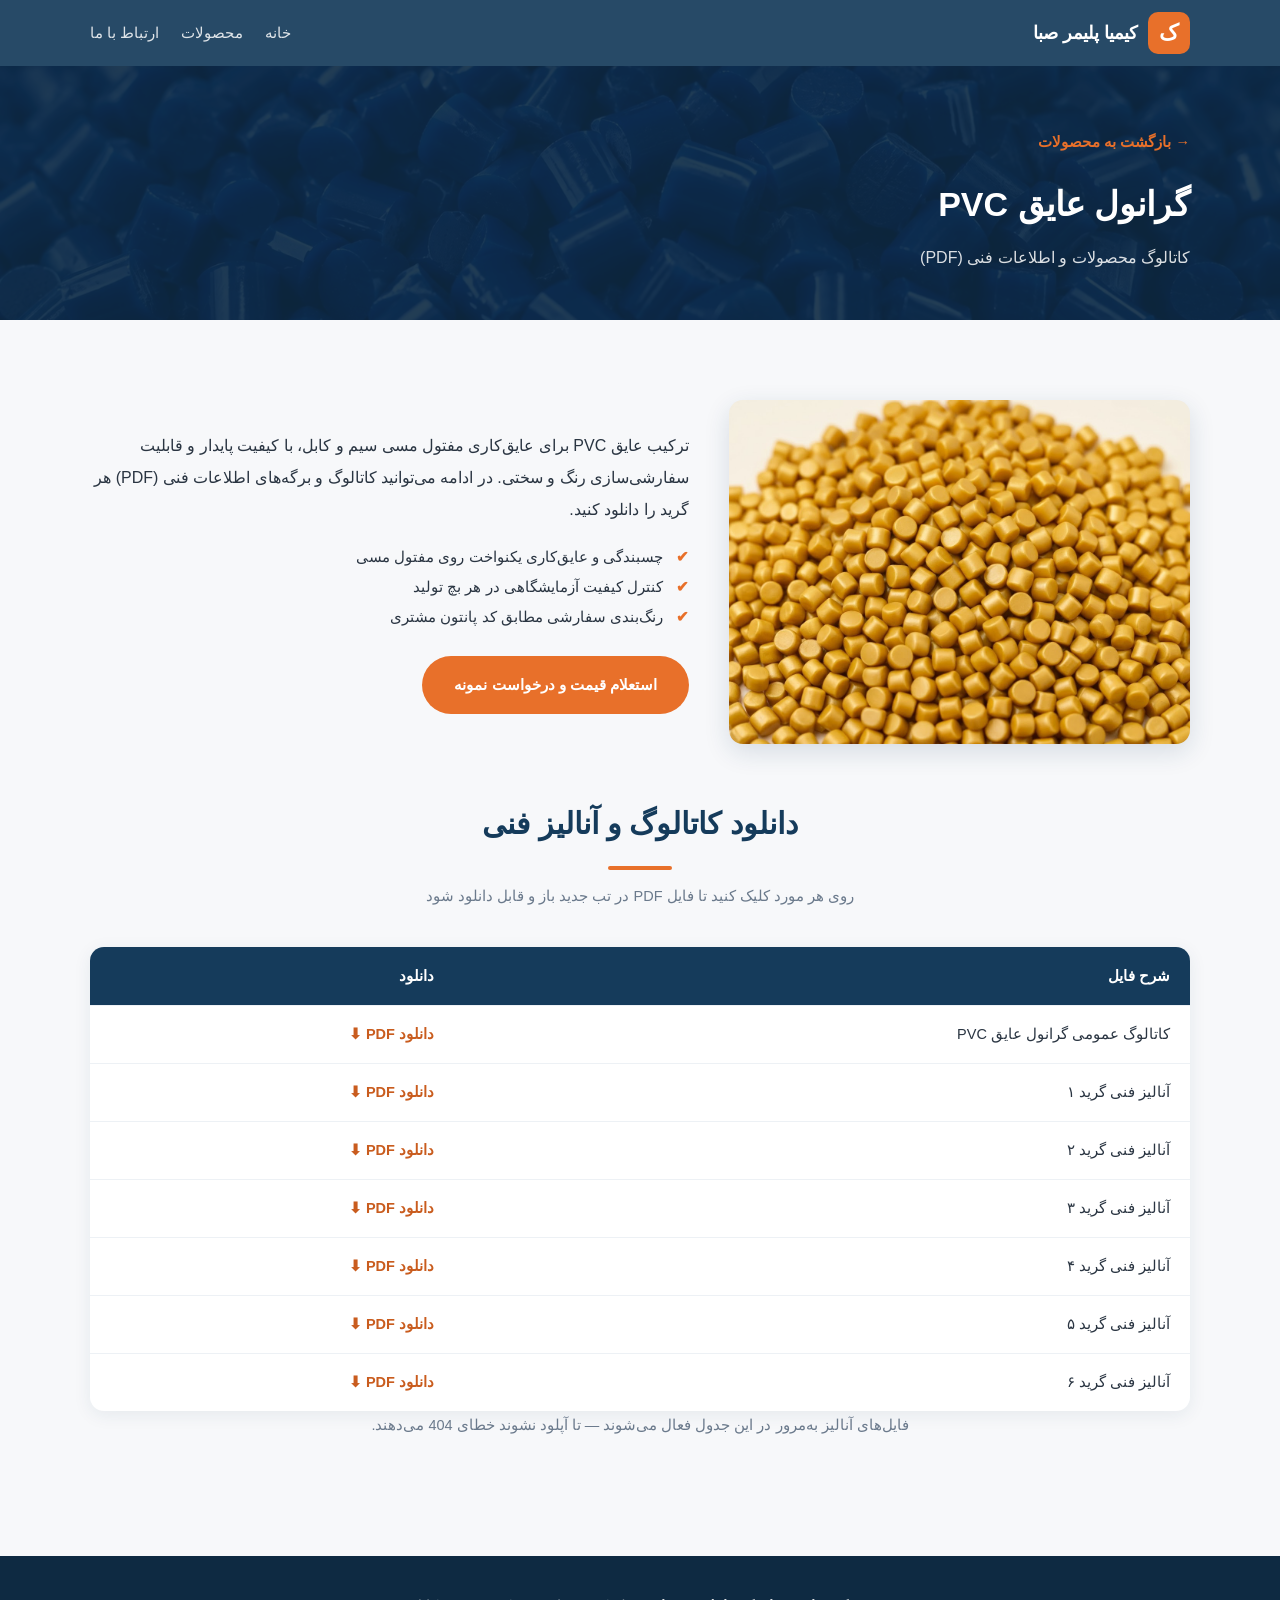
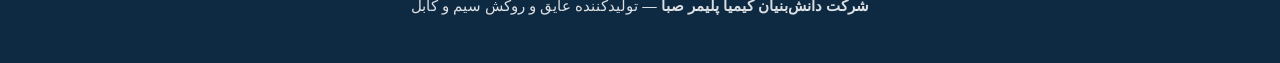
==== insulation.html @ 59b8bde2 "Add files via upload" ====
<!DOCTYPE html>
<html lang="fa" dir="rtl">
<head>
<meta charset="UTF-8">
<meta name="viewport" content="width=device-width, initial-scale=1.0">
<title>گرانول عایق PVC | کیمیا پلیمر صبا</title>
<meta name="description" content="کاتالوگ و اطلاعات فنی گرانول عایق PVC شرکت دانش‌بنیان کیمیا پلیمر صبا">
<link rel="preconnect" href="https://cdn.jsdelivr.net">
<link href="https://cdn.jsdelivr.net/gh/rastikerdar/shabnam-font@v5.0.1/dist/font-face.css" rel="stylesheet">
<link rel="stylesheet" href="style.css">
</head>
<body>

<header class="site-header">
  <div class="container header-inner">
    <a href="index.html" class="logo">
      <img src="logo.png" alt="لوگو" class="logo-img" onerror="this.classList.add('hide')">
      <span class="logo-mark">ک</span>
      <span class="logo-text">کیمیا پلیمر صبا</span>
    </a>
    <nav class="main-nav">
      <a href="index.html">خانه</a>
      <a href="index.html#products">محصولات</a>
      <a href="index.html#contact">ارتباط با ما</a>
    </nav>
  </div>
</header>

<section class="page-hero">
  <div class="container reveal">
    <a href="index.html#products" class="back-link">→ بازگشت به محصولات</a>
    <h1>گرانول عایق PVC</h1>
    <p>کاتالوگ محصولات و اطلاعات فنی (PDF)</p>
  </div>
</section>

<section class="section">
  <div class="container">
    <div class="product-page-grid">
      <img src="product1.jpg" alt="گرانول عایق PVC" class="product-page-img reveal">
      <div class="reveal">
        <p>ترکیب عایق PVC برای عایق‌کاری مفتول مسی سیم و کابل، با کیفیت پایدار و قابلیت سفارشی‌سازی رنگ و سختی. در ادامه می‌توانید کاتالوگ و برگه‌های اطلاعات فنی (PDF) هر گرید را دانلود کنید.</p>
        <ul class="feature-list">
          <li>چسبندگی و عایق‌کاری یکنواخت روی مفتول مسی</li>
          <li>کنترل کیفیت آزمایشگاهی در هر بچ تولید</li>
          <li>رنگ‌بندی سفارشی مطابق کد پانتون مشتری</li>
        </ul>
        <a href="mailto:sales@kimiapolymersaba.ir" class="btn btn-primary">استعلام قیمت و درخواست نمونه</a>
      </div>
    </div>

    <h2 class="section-title">دانلود کاتالوگ و آنالیز فنی</h2>
    <p class="section-hint">روی هر مورد کلیک کنید تا فایل PDF در تب جدید باز و قابل دانلود شود</p>
    <table class="pdf-table reveal">
      <tr><th>شرح فایل</th><th>دانلود</th></tr>
      <tr><td>کاتالوگ عمومی گرانول عایق PVC</td><td><a href="insulation-catalog.pdf" class="pdf-link">دانلود PDF ⬇</a></td></tr>
      <tr><td>آنالیز فنی گرید ۱</td><td><a href="insulation-01.pdf" class="pdf-link">دانلود PDF ⬇</a></td></tr>
      <tr><td>آنالیز فنی گرید ۲</td><td><a href="insulation-02.pdf" class="pdf-link">دانلود PDF ⬇</a></td></tr>
      <tr><td>آنالیز فنی گرید ۳</td><td><a href="insulation-03.pdf" class="pdf-link">دانلود PDF ⬇</a></td></tr>
      <tr><td>آنالیز فنی گرید ۴</td><td><a href="insulation-04.pdf" class="pdf-link">دانلود PDF ⬇</a></td></tr>
      <tr><td>آنالیز فنی گرید ۵</td><td><a href="insulation-05.pdf" class="pdf-link">دانلود PDF ⬇</a></td></tr>
      <tr><td>آنالیز فنی گرید ۶</td><td><a href="insulation-06.pdf" class="pdf-link">دانلود PDF ⬇</a></td></tr>
    </table>
    <p class="section-hint">فایل‌های آنالیز به‌مرور در این جدول فعال می‌شوند — تا آپلود نشوند خطای 404 می‌دهند.</p>
  </div>
</section>

<footer class="site-footer">
  <div class="container footer-inner">
    <p><strong>شرکت دانش‌بنیان کیمیا پلیمر صبا</strong> — تولیدکننده عایق و روکش سیم و کابل</p>
  </div>
</footer>

<script src="script.js"></script>
</body>
</html>
---- style.css ----
/* ===== متغیرها ===== */
:root {
  --navy: #153B5B;
  --navy-dark: #0E2A42;
  --orange: #E8702A;
  --orange-dark: #C95C1E;
  --bg: #F7F8FA;
  --white: #FFFFFF;
  --text: #2A3542;
  --muted: #6B7A8C;
  --radius: 14px;
}

* { margin: 0; padding: 0; box-sizing: border-box; }

html { scroll-behavior: smooth; }

body {
  font-family: 'Shabnam', Tahoma, sans-serif;
  color: var(--text);
  background: var(--bg);
  line-height: 2;
}

.container { max-width: 1140px; margin: 0 auto; padding: 0 20px; }

/* ===== هدر ===== */
.site-header {
  position: sticky; top: 0; z-index: 100;
  background: rgba(21, 59, 91, 0.92);
  backdrop-filter: blur(10px);
  -webkit-backdrop-filter: blur(10px);
}
.header-inner {
  display: flex; align-items: center; gap: 28px;
  padding: 12px 20px;
}
.logo { display: flex; align-items: center; gap: 10px; text-decoration: none; }
.logo-img { height: 44px; width: auto; }
.logo-img.hide { display: none; }
.logo-mark {
  width: 42px; height: 42px; border-radius: 10px;
  background: var(--orange); color: #fff;
  display: flex; align-items: center; justify-content: center;
  font-size: 22px; font-weight: 800;
}
/* وقتی لوگوی واقعی آپلود شد، حرف «ک» پنهان می‌شود */
.logo-img:not(.hide) + .logo-mark { display: none; }
.logo-text { color: #fff; font-weight: 700; font-size: 18px; }
.main-nav { display: flex; gap: 22px; margin-inline-start: auto; }
.main-nav a {
  color: rgba(255,255,255,0.85); text-decoration: none;
  font-size: 15px; transition: color .2s;
}
.main-nav a:hover { color: var(--orange); }
.header-phone {
  color: #fff; text-decoration: none; font-weight: 700;
  background: rgba(255,255,255,0.12);
  padding: 8px 16px; border-radius: 30px; font-size: 15px;
  transition: background .2s;
}
.header-phone:hover { background: rgba(255,255,255,0.22); }
.menu-btn {
  display: none; background: none; border: none;
  color: #fff; font-size: 26px; cursor: pointer;
}

/* ===== بنر اصلی ===== */
.hero {
  position: relative; min-height: 520px;
  display: flex; align-items: center;
  background: var(--navy) url('granule.jpg') center/cover no-repeat;
}
.hero-overlay {
  position: absolute; inset: 0;
  background: linear-gradient(90deg, rgba(14,42,66,0.92), rgba(14,42,66,0.72));
}
.hero-content { position: relative; color: #fff; padding: 80px 20px; }
.hero-content h1 { font-size: 44px; font-weight: 800; margin-bottom: 14px; }
.hero-content p { font-size: 19px; opacity: .9; max-width: 640px; margin-bottom: 30px; }
.hero-actions { display: flex; gap: 14px; flex-wrap: wrap; }

.btn {
  display: inline-block; padding: 12px 30px; border-radius: 30px;
  text-decoration: none; font-weight: 700; font-size: 15px;
  border: 2px solid transparent; cursor: pointer;
  transition: all .2s; font-family: inherit;
}
.btn-primary { background: var(--orange); color: #fff; }
.btn-primary:hover { background: var(--orange-dark); }
.btn-outline { border-color: rgba(255,255,255,.6); color: #fff; }
.btn-outline:hover { background: rgba(255,255,255,.12); }

/* ===== بخش‌ها ===== */
.section { padding: 80px 0; }
.section-alt { background: var(--white); }
.section-title {
  text-align: center; font-size: 30px; font-weight: 800;
  color: var(--navy); margin-bottom: 12px; position: relative;
}
.section-title::after {
  content: ''; display: block; width: 64px; height: 4px;
  background: var(--orange); border-radius: 4px;
  margin: 12px auto 0;
}
.section-hint {
  text-align: center; color: var(--muted); font-size: 14.5px;
  margin-bottom: 36px;
}

/* ===== درباره ما ===== */
.about-grid {
  display: grid; grid-template-columns: 1.4fr 1fr; gap: 40px; align-items: center;
}
.about-text p { margin-bottom: 16px; font-size: 16.5px; }
.about-cards { display: grid; gap: 16px; }
.fact-card {
  background: var(--white); border-radius: var(--radius);
  padding: 22px; text-align: center;
  box-shadow: 0 4px 18px rgba(21,59,91,0.08);
  border-inline-start: 4px solid var(--orange);
}
.fact-num { display: block; font-size: 24px; font-weight: 800; color: var(--navy); }
.fact-label { font-size: 14px; color: var(--muted); }

/* ===== محصولات ===== */
.products-grid {
  display: grid; grid-template-columns: repeat(3, 1fr); gap: 26px;
}
.product-card {
  background: var(--white); border-radius: var(--radius); overflow: hidden;
  box-shadow: 0 4px 18px rgba(21,59,91,0.08);
  transition: transform .25s, box-shadow .25s;
  cursor: pointer;
  text-decoration: none; color: var(--text); display: block;
}
.product-card:hover, .product-card:focus-visible {
  transform: translateY(-6px); box-shadow: 0 12px 28px rgba(21,59,91,0.14);
  outline: none;
}
.product-card img { width: 100%; height: 210px; object-fit: cover; display: block; background: #E7EBF0; }
.product-card h3 { color: var(--navy); font-size: 19px; margin: 18px 20px 8px; }
.product-card p { font-size: 14.5px; color: var(--muted); margin: 0 20px 10px; }
.product-more {
  display: inline-block; margin: 0 20px 20px;
  color: var(--orange); font-size: 14px; font-weight: 700;
}

/* ===== بنر نمایشگاه ===== */
.event-banner { padding: 10px 0; }
.event-inner {
  background: linear-gradient(120deg, var(--orange), #F0934F);
  color: #fff; border-radius: 18px;
  padding: 30px 34px; text-align: center;
  box-shadow: 0 10px 30px rgba(232,112,42,0.35);
}
.event-icon { font-size: 34px; display: block; margin-bottom: 8px; }
.event-inner p { font-size: 18px; font-weight: 600; }
.event-inner strong { font-size: 20px; }

/* ===== گالری ===== */
.gallery-subtitle {
  color: var(--navy); font-size: 20px; font-weight: 800;
  margin: 44px 0 18px; text-align: center;
}
.gallery-grid {
  display: grid; grid-template-columns: repeat(3, 1fr); gap: 16px;
}
.gallery-grid.two { grid-template-columns: repeat(2, 1fr); max-width: 760px; margin: 0 auto; }
.gallery-item {
  border-radius: var(--radius); overflow: hidden; cursor: pointer;
  background: #E7EBF0;
}
.gallery-item img {
  width: 100%; height: 200px; object-fit: cover; display: block;
  transition: transform .3s;
}
.gallery-item:hover img { transform: scale(1.06); }

/* ===== ویدیو ===== */
.video-box {
  max-width: 820px; margin: 0 auto;
  background: var(--bg); border: 2px dashed #C7D2DE;
  border-radius: var(--radius);
  padding: 60px 30px; text-align: center;
  color: var(--muted); font-size: 16px;
}
.video-box iframe { width: 100%; aspect-ratio: 16 / 9; border: 0; border-radius: 12px; }

/* ===== صفحات محصول ===== */
.page-hero {
  background: var(--navy) url('granule.jpg') center/cover no-repeat;
  position: relative; padding: 60px 0 46px;
}
.page-hero::before {
  content: ''; position: absolute; inset: 0;
  background: rgba(14,42,66,0.9);
}
.page-hero .container { position: relative; color: #fff; }
.page-hero h1 { font-size: 34px; font-weight: 800; margin: 12px 0 4px; }
.page-hero p { opacity: .85; }
.back-link { color: var(--orange); text-decoration: none; font-size: 14.5px; font-weight: 700; }
.back-link:hover { text-decoration: underline; }
.product-page-grid {
  display: grid; grid-template-columns: 1fr 1.3fr; gap: 40px;
  align-items: center; margin-bottom: 50px;
}
.product-page-img {
  width: 100%; border-radius: var(--radius);
  box-shadow: 0 8px 26px rgba(21,59,91,0.14);
  background: #E7EBF0;
}
.feature-list { list-style: none; margin: 16px 0 24px; }
.feature-list li { padding-inline-start: 26px; position: relative; font-size: 15px; }
.feature-list li::before {
  content: '✔'; position: absolute; inset-inline-start: 0;
  color: var(--orange); font-weight: 800;
}
.pdf-table {
  width: 100%; border-collapse: collapse;
  background: var(--white); border-radius: var(--radius); overflow: hidden;
  box-shadow: 0 4px 18px rgba(21,59,91,0.08);
}
.pdf-table th {
  background: var(--navy); color: #fff;
  padding: 14px 20px; text-align: right; font-size: 15px;
}
.pdf-table td { padding: 14px 20px; border-top: 1px solid #EDF1F5; font-size: 14.5px; }
.pdf-table tr:hover td { background: #FBF6F2; }
.pdf-link {
  color: var(--orange-dark); text-decoration: none; font-weight: 700; white-space: nowrap;
}
.pdf-link:hover { text-decoration: underline; }

/* ===== لایت‌باکس ===== */
.lightbox {
  position: fixed; inset: 0; z-index: 200;
  background: rgba(14,42,66,0.92);
  display: none; align-items: center; justify-content: center;
}
.lightbox.open { display: flex; }
.lightbox img { max-width: 92vw; max-height: 88vh; border-radius: 10px; }
.lightbox-close {
  position: absolute; top: 22px; inset-inline-end: 26px;
  background: none; border: none; color: #fff; font-size: 30px; cursor: pointer;
}

/* ===== مودال آنالیز محصول سفارشی ===== */
.modal {
  position: fixed; inset: 0; z-index: 300;
  background: rgba(14,42,66,0.75);
  display: none; align-items: flex-start; justify-content: center;
  padding: 40px 16px; overflow-y: auto;
}
.modal.open { display: flex; }
.modal-box {
  background: var(--white); border-radius: 18px;
  max-width: 720px; width: 100%; position: relative;
  animation: modalIn .25s ease;
}
@keyframes modalIn {
  from { opacity: 0; transform: translateY(30px); }
  to { opacity: 1; transform: none; }
}
.modal-close {
  position: absolute; top: 16px; inset-inline-start: 16px;
  width: 38px; height: 38px; border-radius: 50%;
  background: var(--bg); border: none; cursor: pointer;
  font-size: 18px; color: var(--muted);
  transition: background .2s;
}
.modal-close:hover { background: #FDE8DE; color: var(--orange-dark); }
.modal-header {
  background: var(--navy); color: #fff;
  border-radius: 18px 18px 0 0;
  padding: 30px 56px 22px 30px;
}
.modal-header h2 { font-size: 24px; font-weight: 800; }
.modal-note { font-size: 14.5px; opacity: .85; margin-top: 6px; }
.modal-body { padding: 26px 30px 10px; }
.modal-sub {
  color: var(--navy); font-size: 17px; font-weight: 800;
  margin: 14px 0 12px;
  padding-inline-start: 12px; border-inline-start: 4px solid var(--orange);
}
.spec-table { width: 100%; border-collapse: collapse; }
.spec-table tr { border-bottom: 1px solid #EDF1F5; }
.spec-table tr:last-child { border-bottom: none; }
.spec-table td { padding: 10px 8px; font-size: 14.5px; }
.spec-table td:first-child { color: var(--muted); width: 55%; }
.spec-table td:last-child { font-weight: 700; color: var(--navy); }
.modal-footer {
  padding: 20px 30px 26px; text-align: center;
  border-top: 1px solid #EDF1F5; margin-top: 16px;
}
.modal-footer p { font-size: 13.5px; color: var(--muted); margin-bottom: 12px; }

/* ===== ارتباط با ما ===== */
.contact-subtitle {
  color: var(--navy); font-size: 20px; font-weight: 800; margin: 40px 0 18px;
}
.contact-grid {
  display: grid; grid-template-columns: repeat(auto-fit, minmax(220px, 1fr));
  gap: 18px;
}
.contact-card {
  background: var(--white); border-radius: var(--radius);
  padding: 24px 20px; text-align: center; text-decoration: none;
  box-shadow: 0 4px 18px rgba(21,59,91,0.08);
  border-top: 3px solid var(--orange);
  transition: transform .2s, box-shadow .2s;
  display: block; color: var(--text);
}
.contact-card:hover { transform: translateY(-4px); box-shadow: 0 10px 24px rgba(21,59,91,0.14); }
.contact-icon { font-size: 30px; display: block; margin-bottom: 10px; }
.contact-card strong { display: block; color: var(--navy); font-size: 16px; }
.contact-card > small { color: var(--muted); font-size: 13.5px; margin-top: 4px; display: block; }
.person { cursor: default; }
.person-tel, .person-mail {
  display: block; margin-top: 10px;
  text-decoration: none; font-size: 13.5px; font-weight: 700;
  color: var(--navy); direction: ltr;
}
.person-tel { color: var(--orange-dark); }
.person-tel:hover, .person-mail:hover { text-decoration: underline; }

.contact-form {
  margin-top: 44px; background: var(--white); border-radius: var(--radius);
  padding: 30px; box-shadow: 0 4px 18px rgba(21,59,91,0.08);
  max-width: 640px; margin-inline: auto;
}
.contact-form input, .contact-form textarea {
  width: 100%; padding: 12px 16px; margin-bottom: 14px;
  border: 1.5px solid #DDE3EA; border-radius: 10px;
  font-family: inherit; font-size: 15px; background: var(--bg);
}
.contact-form input:focus, .contact-form textarea:focus {
  outline: none; border-color: var(--orange);
}
.form-row { display: grid; grid-template-columns: 1fr 1fr; gap: 14px; }
.contact-form .btn { width: 100%; }
.form-msg { text-align: center; color: #1B8A4B; font-weight: 700; margin-top: 12px; min-height: 24px; }

/* ===== فوتر ===== */
.site-footer {
  background: var(--navy-dark); color: rgba(255,255,255,0.85);
  padding: 36px 0; font-size: 14.5px;
}
.footer-inner { text-align: center; }
.footer-inner p { margin-bottom: 6px; }
.copy { opacity: .6; margin-top: 14px !important; font-size: 13px; }

/* ===== انیمیشن reveal ===== */
.reveal { opacity: 0; transform: translateY(24px); transition: opacity .6s ease, transform .6s ease; }
.reveal.visible { opacity: 1; transform: none; }

/* ===== ریسپانسیو ===== */
@media (max-width: 900px) {
  .header-phone { display: none; }
  .menu-btn { display: block; margin-inline-start: auto; }
  .main-nav {
    display: none; position: absolute; top: 100%; inset-inline: 0;
    background: var(--navy); flex-direction: column; gap: 0;
    padding: 10px 0;
  }
  .main-nav.open { display: flex; }
  .main-nav a { padding: 12px 24px; }
  .hero-content h1 { font-size: 32px; }
  .about-grid, .products-grid, .gallery-grid,
  .gallery-grid.two, .product-page-grid { grid-template-columns: 1fr; }
  .form-row { grid-template-columns: 1fr; }
  .section { padding: 56px 0; }
  .event-inner p { font-size: 15.5px; }
  .event-inner strong { font-size: 17px; }
  .pdf-table { display: block; overflow-x: auto; }
}
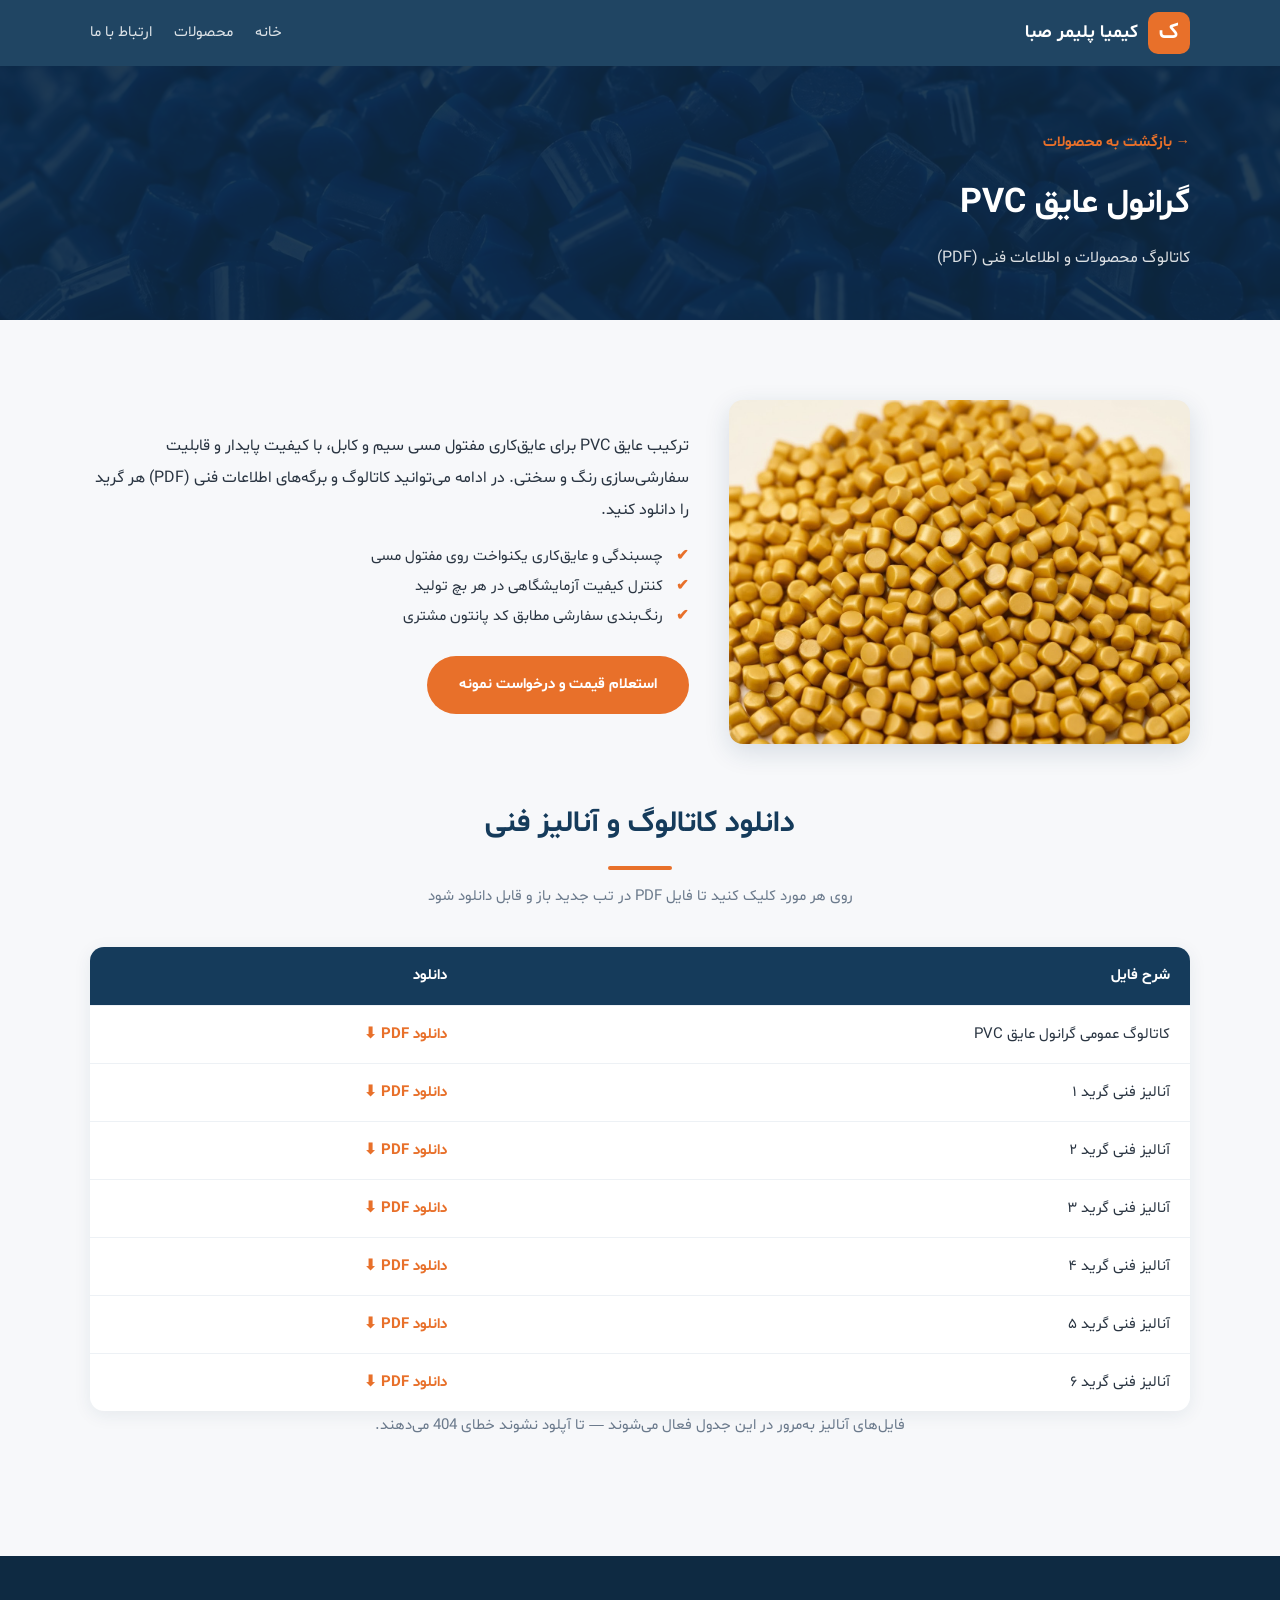
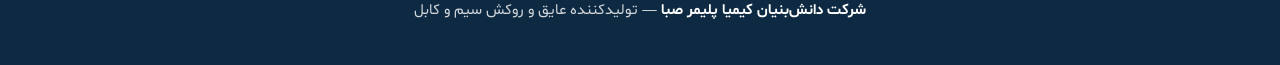
==== commit 9d37bdff: "Add files via upload" ====
--- a/insulation.html
+++ b/insulation.html
@@ -5,8 +5,6 @@
 <meta name="viewport" content="width=device-width, initial-scale=1.0">
 <title>گرانول عایق PVC | کیمیا پلیمر صبا</title>
 <meta name="description" content="کاتالوگ و اطلاعات فنی گرانول عایق PVC شرکت دانش‌بنیان کیمیا پلیمر صبا">
-<link rel="preconnect" href="https://cdn.jsdelivr.net">
-<link href="https://cdn.jsdelivr.net/gh/rastikerdar/shabnam-font@v5.0.1/dist/font-face.css" rel="stylesheet">
 <link rel="stylesheet" href="style.css">
 </head>
 <body>
--- a/style.css
+++ b/style.css
@@ -1,3 +1,19 @@
+/* ===== فونت شبنم — میزبانی داخل خود سایت (بدون وابستگی به CDN خارجی) ===== */
+@font-face {
+  font-family: 'Shabnam';
+  src: url('Shabnam.woff2') format('woff2');
+  font-weight: normal;
+  font-style: normal;
+  font-display: swap;
+}
+@font-face {
+  font-family: 'Shabnam';
+  src: url('Shabnam-Bold.woff2') format('woff2');
+  font-weight: bold;
+  font-style: normal;
+  font-display: swap;
+}
+
 /* ===== متغیرها ===== */
 :root {
   --navy: #153B5B;
@@ -27,9 +43,7 @@
 /* ===== هدر ===== */
 .site-header {
   position: sticky; top: 0; z-index: 100;
-  background: rgba(21, 59, 91, 0.92);
-  backdrop-filter: blur(10px);
-  -webkit-backdrop-filter: blur(10px);
+  background: rgba(21, 59, 91, 0.95);
 }
 .header-inner {
   display: flex; align-items: center; gap: 28px;
@@ -226,151 +240,130 @@
   padding: 14px 20px; text-align: right; font-size: 15px;
 }
 .pdf-table td { padding: 14px 20px; border-top: 1px solid #EDF1F5; font-size: 14.5px; }
-.pdf-table tr:hover td { background: #FBF6F2; }
-.pdf-link {
-  color: var(--orange-dark); text-decoration: none; font-weight: 700; white-space: nowrap;
-}
+.pdf-table tr:hover td { background: #F4F7FA; }
+.pdf-link { color: var(--orange); text-decoration: none; font-weight: 700; }
 .pdf-link:hover { text-decoration: underline; }
+
+/* ===== ارتباط با ما ===== */
+.contact-subtitle {
+  color: var(--navy); font-size: 20px; font-weight: 800;
+  margin: 44px 0 18px; text-align: center;
+}
+.contact-grid {
+  display: grid; grid-template-columns: repeat(auto-fit, minmax(220px, 1fr));
+  gap: 18px; margin-bottom: 26px;
+}
+.contact-card {
+  background: var(--white); border-radius: var(--radius);
+  padding: 26px 20px; text-align: center;
+  box-shadow: 0 4px 18px rgba(21,59,91,0.08);
+  border-top: 4px solid var(--orange);
+  color: var(--text); text-decoration: none;
+  display: flex; flex-direction: column; align-items: center; gap: 4px;
+}
+.contact-icon { font-size: 30px; }
+.contact-card strong { color: var(--navy); font-size: 16px; word-break: break-all; }
+.contact-card small { color: var(--muted); font-size: 13.5px; }
+.person-tel, .person-mail {
+  color: var(--orange); text-decoration: none; font-size: 14px; font-weight: 700;
+  margin-top: 4px; word-break: break-all;
+}
+.person-tel:hover, .person-mail:hover { text-decoration: underline; }
+
+/* ===== فرم تماس ===== */
+.contact-form {
+  max-width: 640px; margin: 40px auto 0;
+  background: var(--white); border-radius: var(--radius);
+  padding: 30px; box-shadow: 0 4px 18px rgba(21,59,91,0.08);
+  display: flex; flex-direction: column; gap: 14px;
+}
+.form-row { display: grid; grid-template-columns: 1fr 1fr; gap: 14px; }
+.contact-form input, .contact-form textarea {
+  font-family: inherit; font-size: 15px;
+  border: 1px solid #D6DEE7; border-radius: 10px;
+  padding: 12px 16px; background: var(--bg); color: var(--text);
+}
+.contact-form input:focus, .contact-form textarea:focus {
+  outline: none; border-color: var(--orange);
+}
+.form-msg { color: #1B8A4B; font-weight: 700; font-size: 14.5px; min-height: 22px; }
+
+/* ===== فوتر ===== */
+.site-footer {
+  background: var(--navy-dark); color: rgba(255,255,255,0.8);
+  padding: 40px 0; text-align: center; font-size: 14.5px;
+}
+.site-footer strong { color: #fff; }
+.site-footer .copyright { margin-top: 10px; font-size: 13px; opacity: .7; }
 
 /* ===== لایت‌باکس ===== */
 .lightbox {
   position: fixed; inset: 0; z-index: 200;
-  background: rgba(14,42,66,0.92);
+  background: rgba(10, 24, 38, 0.92);
   display: none; align-items: center; justify-content: center;
+  padding: 30px;
 }
 .lightbox.open { display: flex; }
-.lightbox img { max-width: 92vw; max-height: 88vh; border-radius: 10px; }
+.lightbox img {
+  max-width: 92vw; max-height: 88vh;
+  border-radius: 12px; box-shadow: 0 20px 60px rgba(0,0,0,0.5);
+}
 .lightbox-close {
   position: absolute; top: 22px; inset-inline-end: 26px;
-  background: none; border: none; color: #fff; font-size: 30px; cursor: pointer;
-}
-
-/* ===== مودال آنالیز محصول سفارشی ===== */
+  background: none; border: none; color: #fff;
+  font-size: 32px; cursor: pointer;
+}
+
+/* ===== مودال محصول ===== */
 .modal {
-  position: fixed; inset: 0; z-index: 300;
-  background: rgba(14,42,66,0.75);
-  display: none; align-items: flex-start; justify-content: center;
-  padding: 40px 16px; overflow-y: auto;
+  position: fixed; inset: 0; z-index: 200;
+  background: rgba(10, 24, 38, 0.92);
+  display: none; align-items: center; justify-content: center;
+  padding: 20px;
 }
 .modal.open { display: flex; }
 .modal-box {
-  background: var(--white); border-radius: 18px;
-  max-width: 720px; width: 100%; position: relative;
-  animation: modalIn .25s ease;
-}
-@keyframes modalIn {
-  from { opacity: 0; transform: translateY(30px); }
-  to { opacity: 1; transform: none; }
-}
+  background: var(--white); border-radius: var(--radius);
+  max-width: 680px; width: 100%; max-height: 88vh; overflow-y: auto;
+  padding: 34px 30px; position: relative;
+}
+.modal-box h3 { color: var(--navy); font-size: 22px; margin-bottom: 8px; }
+.modal-desc { color: var(--muted); font-size: 15px; margin-bottom: 18px; }
+.modal-subtitle { color: var(--navy); font-size: 17px; margin: 20px 0 8px; }
 .modal-close {
-  position: absolute; top: 16px; inset-inline-start: 16px;
-  width: 38px; height: 38px; border-radius: 50%;
-  background: var(--bg); border: none; cursor: pointer;
-  font-size: 18px; color: var(--muted);
-  transition: background .2s;
-}
-.modal-close:hover { background: #FDE8DE; color: var(--orange-dark); }
-.modal-header {
-  background: var(--navy); color: #fff;
-  border-radius: 18px 18px 0 0;
-  padding: 30px 56px 22px 30px;
-}
-.modal-header h2 { font-size: 24px; font-weight: 800; }
-.modal-note { font-size: 14.5px; opacity: .85; margin-top: 6px; }
-.modal-body { padding: 26px 30px 10px; }
-.modal-sub {
-  color: var(--navy); font-size: 17px; font-weight: 800;
-  margin: 14px 0 12px;
-  padding-inline-start: 12px; border-inline-start: 4px solid var(--orange);
+  position: absolute; top: 14px; inset-inline-end: 16px;
+  background: none; border: none; font-size: 24px;
+  color: var(--muted); cursor: pointer;
 }
 .spec-table { width: 100%; border-collapse: collapse; }
-.spec-table tr { border-bottom: 1px solid #EDF1F5; }
-.spec-table tr:last-child { border-bottom: none; }
-.spec-table td { padding: 10px 8px; font-size: 14.5px; }
-.spec-table td:first-child { color: var(--muted); width: 55%; }
-.spec-table td:last-child { font-weight: 700; color: var(--navy); }
-.modal-footer {
-  padding: 20px 30px 26px; text-align: center;
-  border-top: 1px solid #EDF1F5; margin-top: 16px;
-}
-.modal-footer p { font-size: 13.5px; color: var(--muted); margin-bottom: 12px; }
-
-/* ===== ارتباط با ما ===== */
-.contact-subtitle {
-  color: var(--navy); font-size: 20px; font-weight: 800; margin: 40px 0 18px;
-}
-.contact-grid {
-  display: grid; grid-template-columns: repeat(auto-fit, minmax(220px, 1fr));
-  gap: 18px;
-}
-.contact-card {
-  background: var(--white); border-radius: var(--radius);
-  padding: 24px 20px; text-align: center; text-decoration: none;
-  box-shadow: 0 4px 18px rgba(21,59,91,0.08);
-  border-top: 3px solid var(--orange);
-  transition: transform .2s, box-shadow .2s;
-  display: block; color: var(--text);
-}
-.contact-card:hover { transform: translateY(-4px); box-shadow: 0 10px 24px rgba(21,59,91,0.14); }
-.contact-icon { font-size: 30px; display: block; margin-bottom: 10px; }
-.contact-card strong { display: block; color: var(--navy); font-size: 16px; }
-.contact-card > small { color: var(--muted); font-size: 13.5px; margin-top: 4px; display: block; }
-.person { cursor: default; }
-.person-tel, .person-mail {
-  display: block; margin-top: 10px;
-  text-decoration: none; font-size: 13.5px; font-weight: 700;
-  color: var(--navy); direction: ltr;
-}
-.person-tel { color: var(--orange-dark); }
-.person-tel:hover, .person-mail:hover { text-decoration: underline; }
-
-.contact-form {
-  margin-top: 44px; background: var(--white); border-radius: var(--radius);
-  padding: 30px; box-shadow: 0 4px 18px rgba(21,59,91,0.08);
-  max-width: 640px; margin-inline: auto;
-}
-.contact-form input, .contact-form textarea {
-  width: 100%; padding: 12px 16px; margin-bottom: 14px;
-  border: 1.5px solid #DDE3EA; border-radius: 10px;
-  font-family: inherit; font-size: 15px; background: var(--bg);
-}
-.contact-form input:focus, .contact-form textarea:focus {
-  outline: none; border-color: var(--orange);
-}
-.form-row { display: grid; grid-template-columns: 1fr 1fr; gap: 14px; }
-.contact-form .btn { width: 100%; }
-.form-msg { text-align: center; color: #1B8A4B; font-weight: 700; margin-top: 12px; min-height: 24px; }
-
-/* ===== فوتر ===== */
-.site-footer {
-  background: var(--navy-dark); color: rgba(255,255,255,0.85);
-  padding: 36px 0; font-size: 14.5px;
-}
-.footer-inner { text-align: center; }
-.footer-inner p { margin-bottom: 6px; }
-.copy { opacity: .6; margin-top: 14px !important; font-size: 13px; }
-
-/* ===== انیمیشن reveal ===== */
-.reveal { opacity: 0; transform: translateY(24px); transition: opacity .6s ease, transform .6s ease; }
+.spec-table td { padding: 10px 14px; border-top: 1px solid #EDF1F5; font-size: 14.5px; }
+.spec-table td:first-child { font-weight: 700; color: var(--navy); width: 40%; }
+
+/* ===== انیمیشن ظاهرشدن ===== */
+.reveal { opacity: 0; transform: translateY(24px); transition: opacity .6s, transform .6s; }
 .reveal.visible { opacity: 1; transform: none; }
 
 /* ===== ریسپانسیو ===== */
 @media (max-width: 900px) {
-  .header-phone { display: none; }
-  .menu-btn { display: block; margin-inline-start: auto; }
+  .about-grid, .product-page-grid { grid-template-columns: 1fr; }
+  .products-grid { grid-template-columns: repeat(2, 1fr); }
+  .gallery-grid { grid-template-columns: repeat(2, 1fr); }
+  .hero-content h1 { font-size: 34px; }
+}
+@media (max-width: 640px) {
   .main-nav {
-    display: none; position: absolute; top: 100%; inset-inline: 0;
-    background: var(--navy); flex-direction: column; gap: 0;
-    padding: 10px 0;
+    display: none; position: absolute; top: 100%; inset-inline-start: 0;
+    width: 100%; background: var(--navy-dark);
+    flex-direction: column; gap: 0; padding: 10px 0;
   }
   .main-nav.open { display: flex; }
   .main-nav a { padding: 12px 24px; }
-  .hero-content h1 { font-size: 32px; }
-  .about-grid, .products-grid, .gallery-grid,
-  .gallery-grid.two, .product-page-grid { grid-template-columns: 1fr; }
-  .form-row { grid-template-columns: 1fr; }
+  .menu-btn { display: block; }
+  .header-phone { display: none; }
+  .products-grid, .gallery-grid, .gallery-grid.two, .form-row { grid-template-columns: 1fr; }
   .section { padding: 56px 0; }
-  .event-inner p { font-size: 15.5px; }
-  .event-inner strong { font-size: 17px; }
-  .pdf-table { display: block; overflow-x: auto; }
+  .hero { min-height: 440px; }
+  .hero-content h1 { font-size: 28px; }
+  .event-inner { padding: 24px 20px; }
+  .event-inner p { font-size: 16px; }
 }
